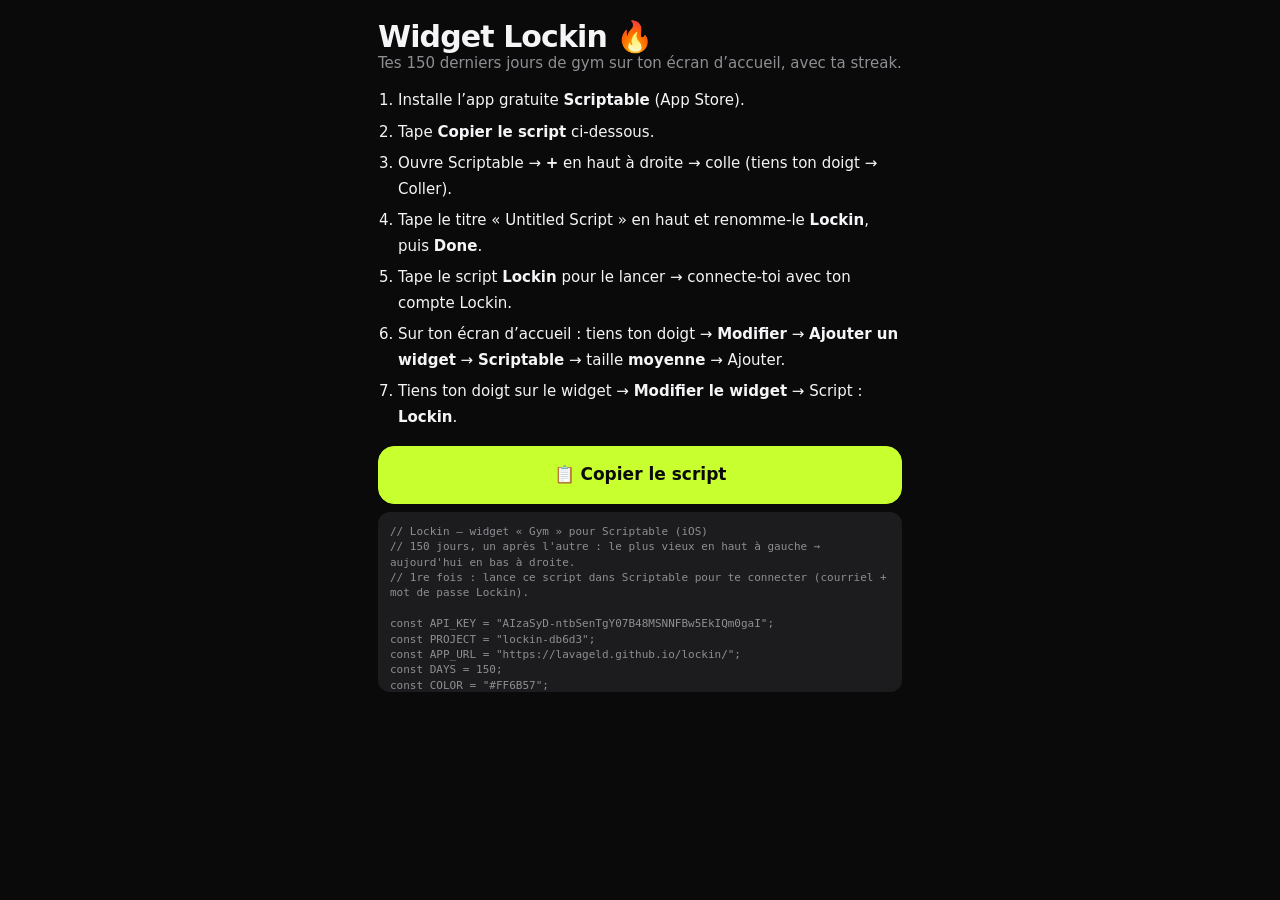
==== widget.html @ b9f5dc86 "Widget iOS (Scriptable) : 150 derniers jours de gym + streak, page d'installation Co-Authored-By: Cl" ====
<!doctype html>
<html lang="fr-CA"><head><meta charset="utf-8"><meta name="viewport" content="width=device-width,initial-scale=1,viewport-fit=cover">
<title>Widget Lockin</title><link rel="stylesheet" href="styles.css">
<style>body{padding:calc(env(safe-area-inset-top) + 20px) 18px 40px;max-width:560px;margin:0 auto}ol{padding-left:20px;line-height:1.7}li{margin-bottom:6px}pre{background:var(--card2);border-radius:12px;padding:12px;font-size:11px;max-height:180px;overflow:auto;white-space:pre-wrap;color:var(--mute)}</style></head>
<body>
<h1>Widget Lockin 🔥</h1>
<p class="muted mb">Tes 150 derniers jours de gym sur ton écran d’accueil, avec ta streak.</p>
<ol>
  <li>Installe l’app gratuite <b>Scriptable</b> (App Store).</li>
  <li>Tape <b>Copier le script</b> ci-dessous.</li>
  <li>Ouvre Scriptable → <b>+</b> en haut à droite → colle (tiens ton doigt → Coller).</li>
  <li>Tape le titre « Untitled Script » en haut et renomme-le <b>Lockin</b>, puis <b>Done</b>.</li>
  <li>Tape le script <b>Lockin</b> pour le lancer → connecte-toi avec ton compte Lockin.</li>
  <li>Sur ton écran d’accueil : tiens ton doigt → <b>Modifier</b> → <b>Ajouter un widget</b> → <b>Scriptable</b> → taille <b>moyenne</b> → Ajouter.</li>
  <li>Tiens ton doigt sur le widget → <b>Modifier le widget</b> → Script : <b>Lockin</b>.</li>
</ol>
<button class="btn block acc big-btn mt" id="copy">📋 Copier le script</button>
<p class="muted sm center mt8" id="st"></p>
<pre id="code">Chargement…</pre>
<script>
let code = '';
fetch('lockin-widget.js?' + Date.now()).then(r => r.text()).then(t => { code = t; document.getElementById('code').textContent = t; });
document.getElementById('copy').onclick = async () => {
  try { await navigator.clipboard.writeText(code); document.getElementById('st').textContent = '✅ Copié! Va dans Scriptable et colle-le.'; }
  catch (e) { const r = document.createRange(); r.selectNodeContents(document.getElementById('code')); const s = getSelection(); s.removeAllRanges(); s.addRange(r); document.getElementById('st').textContent = 'Sélectionné — tape Copier.'; }
};
</script>
</body></html>
---- styles.css ----
:root{--bg:#0A0A0B;--card:#141416;--card2:#1C1C1F;--line:#26262A;--text:#F5F5F7;--mute:#8E8E93;--acc:#C8FF2E;--ink:#0A0A0B;--red:#FF453A;--blue:#4DA3FF;--orange:#FF9F0A;--green:#32D74B;--r:20px;--sb:env(safe-area-inset-bottom);--st:env(safe-area-inset-top)}
*{box-sizing:border-box;margin:0;padding:0;-webkit-tap-highlight-color:transparent}
html,body{background:var(--bg);color:var(--text);font:15px/1.4 -apple-system,BlinkMacSystemFont,"SF Pro Text","Inter",system-ui,sans-serif;-webkit-font-smoothing:antialiased;overscroll-behavior-y:none}
body{min-height:100vh;padding-bottom:calc(92px + var(--sb))}
body.lock{overflow:hidden}
button{font:inherit;color:inherit;background:none;border:0;cursor:pointer;text-align:inherit}
button:disabled{opacity:.3}
input,select,textarea{font:inherit;font-size:16px;color:var(--text);background:var(--card2);border:1px solid var(--line);border-radius:12px;padding:11px 12px;width:100%;outline:none;-webkit-appearance:none;appearance:none}
select{background-image:linear-gradient(45deg,transparent 50%,var(--mute) 50%),linear-gradient(135deg,var(--mute) 50%,transparent 50%);background-position:calc(100% - 18px) 50%,calc(100% - 13px) 50%;background-size:5px 5px;background-repeat:no-repeat;padding-right:32px}
input:focus,select:focus,textarea:focus{border-color:var(--acc)}
input::placeholder,textarea::placeholder{color:#5a5a60}
textarea{resize:none}
h1{font-size:30px;font-weight:800;letter-spacing:-.03em;line-height:1.1}
h3{font-size:12px;text-transform:uppercase;letter-spacing:.09em;color:var(--mute);font-weight:700;margin-bottom:12px;display:flex;justify-content:space-between;align-items:center;gap:8px}
h3 .muted{text-transform:none;letter-spacing:0;font-weight:600}
.muted{color:var(--mute)}.sm{font-size:13px}.txt{color:var(--text)}.center{text-align:center}.right{text-align:right}
.mt{margin-top:16px}.mt8{margin-top:8px}.mb{margin-bottom:14px}.grow{flex:1;min-width:0}
.row{display:flex;align-items:center}.gap{gap:8px}.between{justify-content:space-between}
.red{color:var(--red)!important}

/* header + tabs */
.top{position:sticky;top:0;z-index:20;padding:calc(var(--st) + 8px) 18px 8px;background:rgba(10,10,11,.86);backdrop-filter:blur(18px);-webkit-backdrop-filter:blur(18px);display:flex;align-items:center;justify-content:space-between}
.top h2{font-size:22px;font-weight:800;letter-spacing:-.02em}
#view{padding:8px 16px 24px;max-width:640px;margin:0 auto}
.tabs{position:fixed;bottom:0;left:0;right:0;z-index:30;display:flex;justify-content:space-around;background:rgba(14,14,16,.9);backdrop-filter:blur(22px);-webkit-backdrop-filter:blur(22px);border-top:1px solid var(--line);padding:8px 4px calc(6px + var(--sb))}
.tab{flex:1;display:flex;flex-direction:column;align-items:center;gap:3px;font-size:10.5px;color:var(--mute);font-weight:600;padding:2px 0}
.tab svg{width:24px;height:24px}
.tab.on{color:var(--acc)}
.icon{width:38px;height:38px;border-radius:12px;display:inline-flex;align-items:center;justify-content:center;background:var(--card2);color:var(--text);flex-shrink:0;font-size:16px}
.icon svg{width:20px;height:20px}
.icon.sm{width:32px;height:32px;border-radius:10px;font-size:13px}
.icon.sm svg{width:16px;height:16px}

/* cartes */
.card{background:var(--card);border:1px solid var(--line);border-radius:var(--r);padding:16px;margin-bottom:12px}
.card.inset{background:var(--card2)}
.tap{cursor:pointer;transition:transform .12s}
.tap:active{transform:scale(.98)}
.grid2{display:grid;grid-template-columns:1fr 1fr;gap:10px}
.grid3{display:grid;grid-template-columns:repeat(3,1fr);gap:8px}
.grid2>.card{margin-bottom:0}
.grid2+.card,.grid2+.grid2{margin-top:12px}
.pill{background:var(--card2);color:var(--text);padding:3px 9px;border-radius:99px;font-size:11px;letter-spacing:.02em;text-transform:none}
.link{color:var(--acc);font-weight:600;font-size:14px;text-transform:none;letter-spacing:0}
.sec{margin:22px 2px 10px}
.month-h{font-size:12px;font-weight:700;color:var(--mute);text-transform:uppercase;letter-spacing:.08em;margin:14px 2px 6px}

/* boutons */
.btn{display:inline-flex;align-items:center;justify-content:center;gap:6px;padding:12px 16px;border-radius:14px;background:var(--card2);font-weight:700;font-size:15px;border:1px solid var(--line);text-align:center;cursor:pointer;transition:transform .1s,opacity .1s}
.btn:active{transform:scale(.97);opacity:.85}
.btn.block{display:flex;width:100%}
.btn.sm{padding:8px 12px;font-size:13px;border-radius:11px}
.btn.acc{background:var(--acc);color:var(--ink);border-color:var(--acc)}
.btn.ghost{background:transparent}
.btn.danger{background:var(--red);border-color:var(--red);color:#fff}
.btn.danger-ghost{background:transparent;color:var(--red);border-color:rgba(255,69,58,.3)}

/* accueil */
.hello{margin:6px 2px 16px}
.cta{width:100%;display:flex;align-items:center;justify-content:space-between;background:var(--acc);color:var(--ink);border-radius:var(--r);padding:18px 18px;margin-bottom:12px;transition:transform .1s}
.cta:active{transform:scale(.98)}
.cta-k{font-size:12px;font-weight:700;text-transform:uppercase;letter-spacing:.08em;opacity:.7}
.cta-t{font-size:21px;font-weight:800;letter-spacing:-.02em}
.cta-i{width:46px;height:46px;border-radius:50%;background:var(--ink);color:var(--acc);display:flex;align-items:center;justify-content:center}
.cta-i svg{width:20px;height:20px;margin-left:3px}
.streak-top{display:flex;justify-content:space-between;align-items:flex-end}
.big{font-size:40px;font-weight:800;letter-spacing:-.04em;line-height:1}
.big small{font-size:16px;color:var(--mute);font-weight:700;letter-spacing:0}
.week{display:grid;grid-template-columns:repeat(7,1fr);gap:6px;margin-top:16px}
.wd{display:flex;flex-direction:column;align-items:center;gap:5px;font-size:11px;color:var(--mute);font-weight:700}
.wd i{width:32px;height:32px;border-radius:50%;background:var(--card2);display:flex;align-items:center;justify-content:center;border:1.5px solid transparent}
.wd i svg{width:16px;height:16px}
.wd.on i{background:var(--acc);color:var(--ink)}
.wd.today i{border-color:var(--acc)}
.wd.today span{color:var(--text)}
.track{height:7px;background:rgba(255,255,255,.07);border-radius:9px;overflow:hidden}
.track.thin{height:3px;border-radius:0}
.fill{height:100%;background:var(--acc);border-radius:9px;transition:width .35s}

/* calendrier */
.calnav{display:flex;align-items:center;justify-content:space-between;margin-bottom:10px}
.calgrid{display:grid;grid-template-columns:repeat(7,1fr);gap:5px}
.dow{text-align:center;font-size:11px;color:var(--mute);font-weight:700;padding-bottom:2px}
.cd{aspect-ratio:1;border-radius:10px;background:var(--card2);font-size:13px;font-weight:600;color:var(--mute);display:flex;align-items:center;justify-content:center;position:relative}
.cd.l1{background:rgba(200,255,46,.28);color:var(--text)}
.cd.l2{background:rgba(200,255,46,.6);color:var(--ink)}
.cd.l3{background:var(--acc);color:var(--ink);font-weight:800}
.cd.today{box-shadow:inset 0 0 0 2px var(--acc);color:var(--text)}
.cd.fut{opacity:.35}
.cd i{position:absolute;bottom:4px;width:4px;height:4px;border-radius:50%;background:var(--blue)}
.cal-foot{display:flex;justify-content:space-between;margin-top:10px;flex-wrap:wrap;gap:4px}
.leg i{display:inline-block;width:10px;height:10px;border-radius:3px;vertical-align:-1px;margin-left:2px}
.leg .l1{background:rgba(200,255,46,.28)}.leg .l2{background:rgba(200,255,46,.6)}.leg .l3{background:var(--acc)}
.leg .dot{width:6px;height:6px;border-radius:50%;background:var(--blue);vertical-align:1px}

/* mini cartes */
.mini{display:flex;flex-direction:column;align-items:flex-start}
.mini h3{margin-bottom:8px}
.ringwrap{position:relative;display:inline-flex;align-items:center;justify-content:center}
.ringwrap.sm{align-self:center}
.ringtxt{position:absolute;inset:0;display:flex;flex-direction:column;align-items:center;justify-content:center}
.ringtxt b{font-size:24px;font-weight:800;letter-spacing:-.03em}
.ringwrap.sm .ringtxt b{font-size:17px}
.ringtxt span{font-size:11px;color:var(--mute)}
.ring circle{transition:stroke-dashoffset .5s}
.mini-p{margin-top:8px;font-size:13px;align-self:center}
.bigw{font-size:30px;font-weight:800;letter-spacing:-.03em}
.bigw small{font-size:14px;color:var(--mute)}
.spark{width:100%;height:46px;margin-top:6px}

/* coach insights */
.ins{display:flex;gap:12px;padding:10px 0;border-top:1px solid var(--line)}
.ins:first-of-type{border-top:0;padding-top:0}
.ins-i{font-size:20px;width:30px;text-align:center;flex-shrink:0}
.chips{display:flex;flex-wrap:wrap;gap:6px}
.chips.scroll{flex-wrap:nowrap;overflow-x:auto;scrollbar-width:none;margin:0 -4px;padding:0 4px}
.chips.scroll::-webkit-scrollbar{display:none}
.chip{padding:7px 13px;border-radius:99px;background:var(--card2);border:1px solid var(--line);font-size:13px;font-weight:600;white-space:nowrap}
.chip.on{background:var(--acc);color:var(--ink);border-color:var(--acc)}
.rc{display:inline-flex;flex-direction:column;padding:6px 10px;border-radius:12px;font-size:12.5px;font-weight:700;background:var(--card2);border:1px solid var(--line)}
.rc small{font-size:10.5px;font-weight:600;opacity:.75}
.rc.rec{background:rgba(255,69,58,.14);border-color:rgba(255,69,58,.35);color:#ff8a82}
.rc.ready{background:rgba(50,215,75,.12);border-color:rgba(50,215,75,.35);color:#7ce68d}
.rc.due{background:rgba(255,159,10,.13);border-color:rgba(255,159,10,.4);color:#ffbd5c}
.rc.none{color:var(--mute)}
.lg{display:inline-block;width:8px;height:8px;border-radius:50%;margin:0 3px 0 6px}
.lg.rec{background:#ff8a82}.lg.ready{background:#7ce68d}.lg.due{background:#ffbd5c}

/* entraînement */
.tile{display:flex;flex-direction:column;align-items:flex-start;gap:6px;padding:16px;border-radius:var(--r);background:var(--card);border:1px solid var(--line);min-height:104px;justify-content:flex-end}
.tile span svg{width:24px;height:24px}
.tile b{font-size:16px}
.tile small{color:var(--mute);font-size:12px;margin-top:-4px}
.tile.acc{background:var(--acc);color:var(--ink);border-color:var(--acc)}
.routine .r-top{display:flex;justify-content:space-between;align-items:flex-start;gap:10px}
.routine b{font-size:17px}
.r-ex{margin-top:8px;line-height:1.5}
.hscroll{display:flex;gap:10px;overflow-x:auto;scrollbar-width:none;margin:0 -16px;padding:0 16px}
.hscroll::-webkit-scrollbar{display:none}
.pack{flex:0 0 172px;display:flex;flex-direction:column;gap:4px;padding:14px;border-radius:18px;background:var(--card);border:1px solid var(--line)}
.pack-add{color:var(--acc);font-weight:700;font-size:13px;margin-top:6px}
.tool{display:flex;flex-direction:column;align-items:center;gap:4px;padding:14px 6px;border-radius:16px;background:var(--card);border:1px solid var(--line);font-size:22px}
.tool span{font-size:12.5px;font-weight:600;color:var(--mute)}
.li{display:flex;align-items:center;gap:12px;width:100%;padding:12px;border-radius:14px;background:var(--card);border:1px solid var(--line);margin-bottom:6px}
.li.sel{border-color:var(--acc);background:rgba(200,255,46,.07)}
.li-d{width:42px;display:flex;flex-direction:column;align-items:center;flex-shrink:0}
.li-d b{font-size:19px;line-height:1}
.li-d small{color:var(--mute);font-size:11px}
.chev{color:var(--mute);font-size:22px}
.mdot{width:10px;height:10px;border-radius:50%;flex-shrink:0}
.ck{width:24px;height:24px;border-radius:50%;border:2px solid var(--line);display:flex;align-items:center;justify-content:center;flex-shrink:0}
.li.sel .ck{background:var(--acc);border-color:var(--acc);color:var(--ink)}
.ck svg{width:14px;height:14px}
.hrow{display:flex;justify-content:space-between;align-items:center;gap:10px;padding:8px 0;border-top:1px solid var(--line);font-size:14px}
.empty{text-align:center;padding:40px 0}
.empty-i{font-size:42px;margin-bottom:8px}

/* séance active */
.overlay{position:fixed;inset:0;z-index:50;background:var(--bg);transform:translateY(100%);transition:transform .32s cubic-bezier(.2,.8,.2,1);display:flex;flex-direction:column}
.overlay.open{transform:none}
.wohead{display:flex;align-items:center;gap:10px;padding:calc(var(--st) + 10px) 14px 10px;background:var(--bg)}
.wotitle{flex:1;min-width:0}
.woname{background:none;border:0;padding:0;font-size:19px;font-weight:800;border-radius:0}
.wobody{flex:1;overflow-y:auto;padding:12px 12px 20px;-webkit-overflow-scrolling:touch}
.excard{background:var(--card);border:1px solid var(--line);border-radius:var(--r);padding:14px 12px;margin-bottom:12px}
.exhead{display:flex;justify-content:space-between;align-items:flex-start;gap:8px;margin-bottom:8px}
.exname{font-size:17px;font-weight:800;color:var(--acc);margin-bottom:3px}
.mtag{display:inline-block;font-size:11px;font-weight:700;padding:2px 8px;border-radius:99px;color:var(--m);background:color-mix(in srgb,var(--m) 15%,transparent)}
.sug{font-size:13px;padding:8px 10px;border-radius:11px;margin-bottom:8px;background:rgba(200,255,46,.08);color:#dfff8a;border:1px solid rgba(200,255,46,.18)}
.sug.deload{background:rgba(255,159,10,.1);color:#ffc062;border-color:rgba(255,159,10,.25)}
.sug.rep{background:rgba(77,163,255,.09);color:#9ccbff;border-color:rgba(77,163,255,.22)}
.exnote{font-size:13px;color:var(--mute);background:var(--card2);padding:8px 10px;border-radius:10px;margin-bottom:8px}
.sethead,.setrow{display:grid;grid-template-columns:34px 1.15fr 1fr 1fr .8fr 40px;gap:6px;align-items:center}
.sethead{font-size:10.5px;text-transform:uppercase;letter-spacing:.05em;color:var(--mute);font-weight:700;padding:0 0 4px;text-align:center}
.setrow{padding:4px 0;border-radius:11px;transition:background .2s}
.setrow input{padding:9px 4px;text-align:center;font-weight:700;border-radius:10px;background:var(--card2)}
.setrow .prev{font-size:12.5px;color:var(--mute);text-align:center;white-space:nowrap;overflow:hidden;text-overflow:ellipsis}
.setn{height:34px;border-radius:10px;background:var(--card2);font-weight:800;font-size:14px;display:flex;align-items:center;justify-content:center}
.setn.sm{width:26px;height:26px;font-size:12px;display:inline-flex}
.t-w .setn,.setn.t-w{color:var(--orange)}
.t-d .setn,.setn.t-d{color:var(--blue)}
.t-f .setn,.setn.t-f{color:var(--red)}
.setck{height:38px;border-radius:11px;background:var(--card2);display:flex;align-items:center;justify-content:center;color:#4a4a50}
.setck svg{width:20px;height:20px}
.setrow.done{background:rgba(200,255,46,.09)}
.setrow.done .setck{background:var(--acc);color:var(--ink)}
.setrow.done input{background:transparent;border-color:transparent}
#restbar{position:absolute;left:12px;right:12px;bottom:calc(12px + var(--sb));transform:translateY(160%);transition:transform .3s}
#restbar.show{transform:none}
.rest-in{position:relative;overflow:hidden;display:flex;align-items:center;gap:8px;padding:10px;border-radius:18px;background:#1f1f23;border:1px solid var(--line);box-shadow:0 10px 40px rgba(0,0,0,.6)}
.rest-fill{position:absolute;left:0;top:0;bottom:0;background:rgba(200,255,46,.12);transition:width .5s linear;pointer-events:none}
.rest-t{flex:1;text-align:center;position:relative}
.rest-t small{display:block;font-size:10px;text-transform:uppercase;letter-spacing:.08em;color:var(--mute);font-weight:700}
.rest-t b{font-size:26px;font-weight:800;font-variant-numeric:tabular-nums;letter-spacing:-.02em}
#activebar{position:fixed;left:12px;right:12px;bottom:calc(70px + var(--sb));z-index:29;display:none}
#activebar.show{display:block}
#activebar button{width:100%;display:flex;align-items:center;gap:10px;padding:12px 14px;border-radius:16px;background:var(--acc);color:var(--ink);font-size:14px;box-shadow:0 8px 30px rgba(0,0,0,.5)}
#activebar b{flex:1;overflow:hidden;text-overflow:ellipsis;white-space:nowrap}
.ab-t{font-variant-numeric:tabular-nums;font-weight:800}
.pulse{width:9px;height:9px;border-radius:50%;background:var(--ink);animation:pulse 1.4s infinite}
@keyframes pulse{50%{opacity:.25}}

/* sheets */
.sheetwrap{position:fixed;inset:0;z-index:100}
.backdrop{position:absolute;inset:0;background:rgba(0,0,0,.6);opacity:0;transition:opacity .25s}
.sheet{position:absolute;left:0;right:0;bottom:0;max-height:88vh;background:#121214;border-top-left-radius:24px;border-top-right-radius:24px;border-top:1px solid var(--line);transform:translateY(100%);transition:transform .3s cubic-bezier(.2,.8,.2,1);display:flex;flex-direction:column;max-width:640px;margin:0 auto}
.sheet.full{height:92vh}
.sheetwrap.open .backdrop{opacity:1}
.sheetwrap.open .sheet{transform:none}
.grab{width:40px;height:5px;border-radius:5px;background:#3a3a3f;margin:9px auto 4px;flex-shrink:0}
.sheetbody{overflow-y:auto;padding:8px 18px calc(24px + var(--sb));-webkit-overflow-scrolling:touch;flex:1}
.sh-t{font-size:22px;font-weight:800;letter-spacing:-.02em;margin:4px 0 12px}
.title-in{font-size:22px;font-weight:800;background:none;border:0;border-bottom:1px solid var(--line);border-radius:0;padding:4px 0 10px;margin-bottom:14px}
.fl{display:block;font-size:12.5px;color:var(--mute);font-weight:600;margin-bottom:10px}
.fl input,.fl select,.fl textarea,.fl .seg{margin-top:5px}
.sticky-bottom{position:sticky;bottom:calc(-24px - var(--sb));padding:12px 0 calc(12px + var(--sb));background:linear-gradient(transparent,#121214 30%)}
.seg{display:flex;background:var(--card2);border-radius:12px;padding:3px;gap:3px}
.seg button{flex:1;padding:9px;border-radius:9px;font-weight:700;font-size:14px;color:var(--mute);text-align:center}
.seg button.on{background:var(--acc);color:var(--ink)}
.toggle{display:flex;justify-content:space-between;align-items:center;padding:12px 0;font-weight:600}
.toggle input{width:50px;height:30px;border-radius:30px;padding:0;position:relative;background:var(--card2);flex-shrink:0;transition:background .2s}
.toggle input::after{content:'';position:absolute;top:3px;left:3px;width:22px;height:22px;border-radius:50%;background:#fff;transition:transform .2s}
.toggle input:checked{background:var(--acc);border-color:var(--acc)}
.toggle input:checked::after{transform:translateX(20px)}
.re-row{display:flex;gap:10px;padding:12px 0;border-bottom:1px solid var(--line)}
.re-f{display:grid;grid-template-columns:1fr 1fr 1fr;gap:6px;margin-top:8px}
.re-f label{font-size:11px;color:var(--mute);font-weight:600}
.re-f input{padding:8px;text-align:center;margin-top:3px}
.re-btns{display:flex;flex-direction:column;gap:4px}
.stat{background:var(--card2);border-radius:14px;padding:12px 8px;text-align:center}
.grid2>.stat{background:var(--card);border:1px solid var(--line)}
.stat-v{font-size:19px;font-weight:800;letter-spacing:-.02em;white-space:nowrap}
.stat-l{font-size:11px;color:var(--mute);font-weight:600;margin-top:2px}
.prbox{background:linear-gradient(135deg,rgba(255,214,10,.14),rgba(255,159,10,.08));border:1px solid rgba(255,214,10,.3);border-radius:14px;padding:12px;font-size:14px;line-height:1.6;margin-bottom:12px}
.sum-h{text-align:center;margin:10px 0 18px}
.sum-i{font-size:48px;margin-bottom:4px}
.sum-h h2{font-size:24px;font-weight:800}
.detex{padding:12px 0;border-bottom:1px solid var(--line)}
.detex>b{color:var(--acc)}
.detset{display:grid;grid-template-columns:34px 1fr auto;align-items:center;gap:8px;padding:4px 0;font-weight:600}
.pct{display:grid;grid-template-columns:1fr 1fr;gap:6px}
.pct div{background:var(--card2);border-radius:12px;padding:10px;display:flex;flex-direction:column}
.barviz{display:flex;align-items:center;justify-content:center;gap:3px;min-height:130px;background:var(--card2);border-radius:14px;margin:10px 0}
.bar-sleeve{width:60px;height:14px;background:#666;border-radius:3px}
.plate{width:26px;border-radius:5px;display:flex;align-items:center;justify-content:center;writing-mode:vertical-rl;font-size:11px;font-weight:800;color:#111}

/* progrès */
.chart{width:100%;height:190px;display:block}
.chart.sm{height:150px}
.recs{display:grid;grid-template-columns:repeat(3,1fr);gap:6px}
.recs div{background:var(--card2);border-radius:12px;padding:9px;display:flex;flex-direction:column;align-items:center}
.recs small{font-size:11px;color:var(--mute);font-weight:700}
.recs b{font-size:18px}
.recs span{font-size:10.5px}
.msrow{display:grid;grid-template-columns:82px 1fr 26px;align-items:center;gap:8px;font-size:13px;font-weight:600;padding:4px 0}
.msrow b{text-align:right}
.mstrack{position:relative;height:10px;background:rgba(255,255,255,.05);border-radius:6px;overflow:hidden}
.msband{position:absolute;top:0;bottom:0;background:rgba(255,255,255,.08)}
.msfill{position:absolute;left:0;top:0;bottom:0;border-radius:6px}
.heat{display:grid;grid-template-rows:repeat(7,1fr);grid-auto-flow:column;grid-auto-columns:1fr;gap:3px}
.heat i{aspect-ratio:1;border-radius:3px;background:rgba(255,255,255,.06)}
.heat .h1{background:rgba(200,255,46,.35)}.heat .h2{background:rgba(200,255,46,.65)}.heat .h3{background:var(--acc)}
.dowbars{display:grid;grid-template-columns:repeat(7,1fr);gap:8px;text-align:center}
.dwb{height:70px;background:rgba(255,255,255,.05);border-radius:8px;display:flex;align-items:flex-end;overflow:hidden;margin-bottom:4px}
.dwb div{width:100%;background:var(--acc);border-radius:8px}
.dowbars small{color:var(--mute);font-weight:700;font-size:11px}

/* nutrition */
.datenav{display:flex;align-items:center;justify-content:space-between;margin-bottom:12px}
.datenav b{font-size:17px}
.nutsum{display:flex;align-items:center;gap:16px}
.macros{flex:1;display:flex;flex-direction:column;gap:10px}
.mbar-top{display:flex;justify-content:space-between;font-size:13px;margin-bottom:4px;font-weight:600}
.mbar .track{height:6px}
.meal{padding:14px}
.meal h3{margin-bottom:8px}
.li.fi{background:var(--card2);border:0;padding:10px 12px}
.water{display:flex;justify-content:space-between;font-size:24px}
.water span{filter:grayscale(1) opacity(.25);transition:filter .2s}
.water span.on{filter:none}
.stepper{display:flex;gap:10px;align-items:center;justify-content:center}
.stepper input{width:110px;text-align:center;font-size:24px;font-weight:800}
.stepper .icon{width:52px;height:52px;font-size:24px;border-radius:16px}

/* corps */
.huge{font-size:46px;font-weight:800;letter-spacing:-.04em;line-height:1.05}
.huge small{font-size:18px;color:var(--mute)}
.bwhero .right{display:flex;flex-direction:column;gap:6px}
.smini small{display:block;font-size:10.5px;color:var(--mute);font-weight:700;text-transform:uppercase;letter-spacing:.05em}
.smini b{font-size:15px}
.logrow{display:flex;gap:8px}
.logrow input{flex:1}
.meas{display:grid;grid-template-columns:repeat(3,1fr);gap:6px}
.mcell{background:var(--card2);border-radius:12px;padding:9px;display:flex;flex-direction:column;border:1px solid transparent}
.mcell.on{border-color:var(--blue)}
.mcell small{font-size:11px;color:var(--mute);font-weight:700}
.mcell b{font-size:17px}
.mcell b span{font-size:11px;color:var(--mute);margin-left:2px}
.mcell em{font-style:normal;font-size:11.5px;font-weight:700}
.mcell em.dn{color:var(--green)}.mcell em.up{color:var(--orange)}
.photos{display:grid;grid-template-columns:repeat(3,1fr);gap:6px}
.ph{aspect-ratio:3/4;border-radius:12px;overflow:hidden;position:relative;background:var(--card2);display:flex;align-items:center;justify-content:center}
.ph img{width:100%;height:100%;object-fit:cover}
.ph span{position:absolute;bottom:0;left:0;right:0;font-size:11px;font-weight:700;padding:14px 6px 5px;background:linear-gradient(transparent,rgba(0,0,0,.75));text-align:center}
.ph.add{flex-direction:column;gap:4px;color:var(--acc);border:1.5px dashed #3a3a3f;cursor:pointer}
.ph.add svg{width:26px;height:26px}
.ph.add span{position:static;background:none;padding:0;color:var(--mute)}
.fullimg{width:100%;border-radius:16px;display:block}
.cmp{display:grid;grid-template-columns:1fr 1fr;gap:8px}
.cmp img{width:100%;aspect-ratio:3/4;object-fit:cover;border-radius:12px;background:var(--card2);display:block;margin-bottom:6px}
details summary{cursor:pointer;padding:4px 0}

/* toast */
#toast{position:fixed;left:50%;top:calc(var(--st) + 12px);transform:translate(-50%,-150%);z-index:200;background:#262629;color:var(--text);padding:11px 18px;border-radius:14px;font-weight:600;font-size:14px;box-shadow:0 10px 30px rgba(0,0,0,.5);transition:transform .3s;max-width:90vw;text-align:center;pointer-events:none}
#toast.show{transform:translate(-50%,0)}

/* coach */
#coach{overflow-y:auto}
.cohead{display:flex;align-items:center;justify-content:space-between;padding:calc(var(--st) + 10px) 14px 10px}
.cohead b{font-size:18px}
.cochips{display:flex;gap:6px;overflow-x:auto;padding:0 14px 10px;scrollbar-width:none;flex-shrink:0}
.cochips::-webkit-scrollbar{display:none}
.stage{position:relative;margin:0 12px;border-radius:20px;overflow:hidden;background:#000;aspect-ratio:3/4;max-height:62vh;flex-shrink:0}
.stage video,.stage canvas{position:absolute;inset:0;width:100%;height:100%;object-fit:contain}
.stage.mirror video,.stage.mirror canvas{transform:scaleX(-1)}
.hud{position:absolute;top:12px;left:12px;right:12px;display:flex;justify-content:space-between;pointer-events:none}
.hud>div{background:rgba(0,0,0,.6);backdrop-filter:blur(8px);-webkit-backdrop-filter:blur(8px);border-radius:16px;padding:8px 14px;text-align:center;min-width:76px}
.hud b{display:block;font-size:34px;font-weight:800;line-height:1;font-variant-numeric:tabular-nums}
.hud small{font-size:10.5px;text-transform:uppercase;letter-spacing:.08em;color:#bbb;font-weight:700}
.ok{color:var(--acc)!important}.warn{color:var(--orange)!important}.bad{color:var(--red)!important}
.hud-cue{position:absolute;left:12px;right:40px;bottom:12px;background:rgba(0,0,0,.65);backdrop-filter:blur(8px);-webkit-backdrop-filter:blur(8px);border-radius:14px;padding:10px 14px;font-weight:700;font-size:15px}
.hud-cue.ok{color:var(--acc)}.hud-cue.warn{color:#ffc062}.hud-cue.bad{color:#ff8a82}
.gauge{position:absolute;right:12px;top:90px;bottom:12px;width:16px;border-radius:9px;background:rgba(0,0,0,.5);display:flex;align-items:flex-end;overflow:hidden}
.gauge div{width:100%;background:#fff;border-radius:9px;transition:height .1s}
.gauge div.ok{background:var(--acc)}
.costatus{display:none;position:absolute;inset:0;background:rgba(0,0,0,.7);display:none;align-items:center;justify-content:center;text-align:center;padding:30px;font-weight:700;padding-top:45%}
.cotip{margin:10px 14px 0;font-size:13px;color:var(--mute)}
.cobtns{display:flex;gap:8px;padding:12px 14px}
.cobtns .icon{width:48px;height:48px;font-size:20px;cursor:pointer}
#cSum{padding:0 12px calc(30px + var(--sb))}
.replist{display:flex;flex-wrap:wrap;gap:5px;margin-top:10px}
.replist span{width:40px;padding:5px 0;border-radius:9px;background:var(--card2);text-align:center;font-weight:800;font-size:14px;display:flex;flex-direction:column}
.replist small{font-size:10px;font-weight:700;opacity:.8}

@media (min-width:700px){#view{padding-top:16px}.sheet{border-radius:24px 24px 0 0}}

/* bienvenue / questionnaire / compte */
#ob{z-index:90}
.ob-welcome{flex:1;overflow-y:auto;padding:calc(var(--st) + 40px) 24px calc(30px + var(--sb));max-width:520px;margin:0 auto;width:100%;text-align:center}
.ob-logo img{width:96px;height:96px;border-radius:24px;box-shadow:0 10px 50px rgba(200,255,46,.25)}
.ob-welcome h1{font-size:40px;margin:14px 0 6px}
.ob-feats{display:flex;flex-direction:column;gap:12px;margin:28px 0;text-align:left}
.ob-feats>div{display:flex;gap:14px;align-items:center;background:var(--card);border:1px solid var(--line);border-radius:16px;padding:12px 14px}
.ob-feats span{font-size:24px}
.ob-feats small{display:block;color:var(--mute);font-size:13px}
.gbtn{background:#fff!important;color:#1f1f1f!important;border-color:#fff!important;gap:10px}
.q{display:flex;flex-direction:column;height:100%;max-width:560px;margin:0 auto;width:100%}
.q-top{display:flex;align-items:center;gap:12px;padding:calc(var(--st) + 12px) 18px 10px}
.q-body{flex:1;overflow-y:auto;padding:16px 20px 20px}
.q-body h1{font-size:28px;margin-bottom:6px}
.q-foot{padding:12px 20px calc(16px + var(--sb));border-top:1px solid var(--line)}
.big-btn{padding:16px;font-size:17px;border-radius:16px}
.btn.acc:disabled{opacity:.3}
.opt{display:flex;align-items:center;gap:14px;width:100%;padding:14px 16px;border-radius:16px;background:var(--card);border:1.5px solid var(--line);margin-bottom:8px;text-align:left}
.opt.on{border-color:var(--acc);background:rgba(200,255,46,.08)}
.opt-i{font-size:26px;width:34px;text-align:center}
.opt b{font-size:16px}
.opt small{display:block;color:var(--mute);font-size:13px;margin-top:1px}
.bfgrid{display:grid;grid-template-columns:1fr 1fr;gap:6px}
.bfgrid .opt{margin:0;padding:12px}
.q-body .chips .chip{padding:10px 16px;font-size:14px}
.plan-cal{text-align:center}
.plan-r{padding:10px 0;border-top:1px solid var(--line)}
.plan-r:first-of-type{border-top:0}
.acct{display:flex;gap:12px;align-items:center;background:var(--card);border:1px solid var(--line);border-radius:16px;padding:12px}
.acct-av{width:46px;height:46px;border-radius:50%;background:var(--card2);display:flex;align-items:center;justify-content:center;font-size:20px;font-weight:800;overflow:hidden;flex-shrink:0}
.acct-av img{width:100%;height:100%;object-fit:cover}
.block-link{display:block;margin-left:auto;margin-right:auto}
.or{display:flex;align-items:center;gap:10px;margin:14px 0;color:var(--mute);font-size:13px}.or::before,.or::after{content:"";flex:1;height:1px;background:var(--line)}

/* séance en un tap */
.cta.done{background:var(--card);color:var(--text);border:1px solid rgba(200,255,46,.4)}
.cta.done .cta-i{background:var(--acc);color:var(--ink)}
.cta-i svg{width:22px;height:22px}
.qlex{background:var(--card);border:1px solid var(--line);border-radius:16px;margin-bottom:8px;overflow:hidden}
.qlex.off{opacity:.45}
.qlhead{display:flex;align-items:center;gap:10px;padding:10px 10px 10px 12px}
.qlck{width:30px;height:30px;border-radius:50%;border:2px solid var(--line);display:flex;align-items:center;justify-content:center;flex-shrink:0;color:transparent}
.qlck.on{background:var(--acc);border-color:var(--acc);color:var(--ink)}
.qlck svg{width:16px;height:16px}
.qlname{text-align:left;min-width:0}
.qlname b{display:block;white-space:nowrap;overflow:hidden;text-overflow:ellipsis}
.qlsets{padding:0 12px 12px}
.qlset{display:grid;grid-template-columns:18px 1fr 34px 12px 1fr 34px;gap:6px;align-items:center;margin-bottom:6px}
.qlset input{padding:9px 6px;text-align:center;font-weight:700}
/* jours passés */
.datepick{position:relative;cursor:pointer}
.datepick input{position:absolute;inset:0;opacity:0;width:100%;height:100%;padding:0;border:0}
.pastbar{display:flex;justify-content:space-between;align-items:center;gap:8px;background:rgba(255,159,10,.12);border:1px solid rgba(255,159,10,.3);color:#ffc062;border-radius:14px;padding:10px 12px;margin-bottom:12px;font-size:13.5px;font-weight:600}
/* suppléments */
.supps{display:flex;flex-direction:column;gap:6px}
.supp{display:flex;align-items:center;gap:12px;padding:11px 12px;border-radius:14px;background:var(--card2);border:1.5px solid transparent;text-align:left}
.supp.on{border-color:var(--acc);background:rgba(200,255,46,.08)}
.supp.on .ck{background:var(--acc);border-color:var(--acc);color:var(--ink)}
.supp small{display:block;color:var(--mute);font-size:12px}
.cafrow{display:flex;gap:6px;align-items:center;margin-bottom:6px}
.cafrow input{flex:1;min-width:0}
.cafrow input.mg{flex:0 0 72px;text-align:center;font-weight:700}
/* records & rangs */
.rk{display:inline-flex;align-items:center;gap:4px;font-size:12px;font-weight:800;padding:4px 10px;border-radius:99px;color:var(--rk);background:color-mix(in srgb,var(--rk) 16%,transparent);border:1px solid color-mix(in srgb,var(--rk) 40%,transparent);white-space:nowrap}
.rkglobal{display:flex;gap:14px;align-items:center;padding:16px;border-radius:20px;margin-bottom:12px;background:linear-gradient(135deg,color-mix(in srgb,var(--rk) 22%,var(--card)),var(--card));border:1px solid color-mix(in srgb,var(--rk) 45%,transparent)}
.rk-i{font-size:44px}
.rkglobal small{font-size:11px;text-transform:uppercase;letter-spacing:.08em;color:var(--mute);font-weight:700}
.rkglobal b{display:block;font-size:26px;font-weight:800;color:var(--rk);line-height:1.1}
.prcard{display:block;width:100%;text-align:left;background:var(--card);border:1px solid var(--line);border-radius:18px;padding:14px;margin-bottom:10px}
.prline{display:flex;align-items:baseline;gap:10px;flex-wrap:wrap;margin-top:6px}
.prbig{font-size:28px;font-weight:800;letter-spacing:-.03em}
.prbig small{font-size:14px;color:var(--mute)}
.prtags{display:flex;flex-wrap:wrap;gap:6px;margin-top:8px;align-items:center}
.tag{font-size:12px;font-weight:700;padding:4px 9px;border-radius:9px;background:var(--card2);color:var(--text)}
.tag-plate{background:rgba(255,69,58,.14);color:#ff8a82}
/* habitudes */
.habit .habit-n{font-size:16px}
.streakpill{background:var(--card2);padding:5px 11px;border-radius:99px;font-weight:800;font-size:14px}
.hgrid{display:flex;gap:6px;margin-top:12px}
.hlabels{display:grid;grid-template-rows:repeat(7,1fr);gap:3px;font-size:9.5px;color:var(--mute);font-weight:700}
.hlabels span{display:flex;align-items:center}
.hcells{flex:1;display:grid;grid-template-rows:repeat(7,1fr);grid-auto-flow:column;grid-auto-columns:1fr;gap:3px}
.hcells i,.hleg i{aspect-ratio:1;border-radius:3px;background:rgba(255,255,255,.05);display:block}
.hs-gym,.hs-ok{background:var(--hc,#FF6B57)!important}
.hs-rest,.hs-swap{background:color-mix(in srgb,var(--hc,#FF6B57) 42%,transparent)!important}
.hs-pending{background:transparent!important;box-shadow:inset 0 0 0 1.5px color-mix(in srgb,var(--hc,#FF6B57) 60%,transparent)}
.hs-miss{background:rgba(255,69,58,.32)!important}
.hs-off,.hs-future{background:rgba(255,255,255,.025)!important}
.hleg{display:flex;align-items:center;gap:4px;color:var(--mute);font-size:11px;flex-wrap:wrap;justify-content:flex-end}
.hleg i{width:10px;height:10px;display:inline-block;margin-left:5px}
.habit .hleg i.hs-gym,.habit .hleg i.hs-ok{background:var(--hc)!important}
.daypick{display:grid;grid-template-columns:repeat(7,1fr);gap:6px}
.daypick button{display:flex;flex-direction:column;align-items:center;padding:12px 0;border-radius:14px;background:var(--card2);border:1.5px solid var(--line)}
.daypick button.on{background:var(--acc);color:var(--ink);border-color:var(--acc)}
.daypick small{font-size:10px;opacity:.7}
.wd.rest i{background:rgba(200,255,46,.16);font-size:13px}
.wd.miss i{background:rgba(255,69,58,.18)}
.cd.rest{background:rgba(200,255,46,.12);color:var(--text)}
.cd.miss{background:rgba(255,69,58,.14);color:#ff8a82}
.leg .lr{background:rgba(200,255,46,.2)}.leg .lm{background:rgba(255,69,58,.3)}
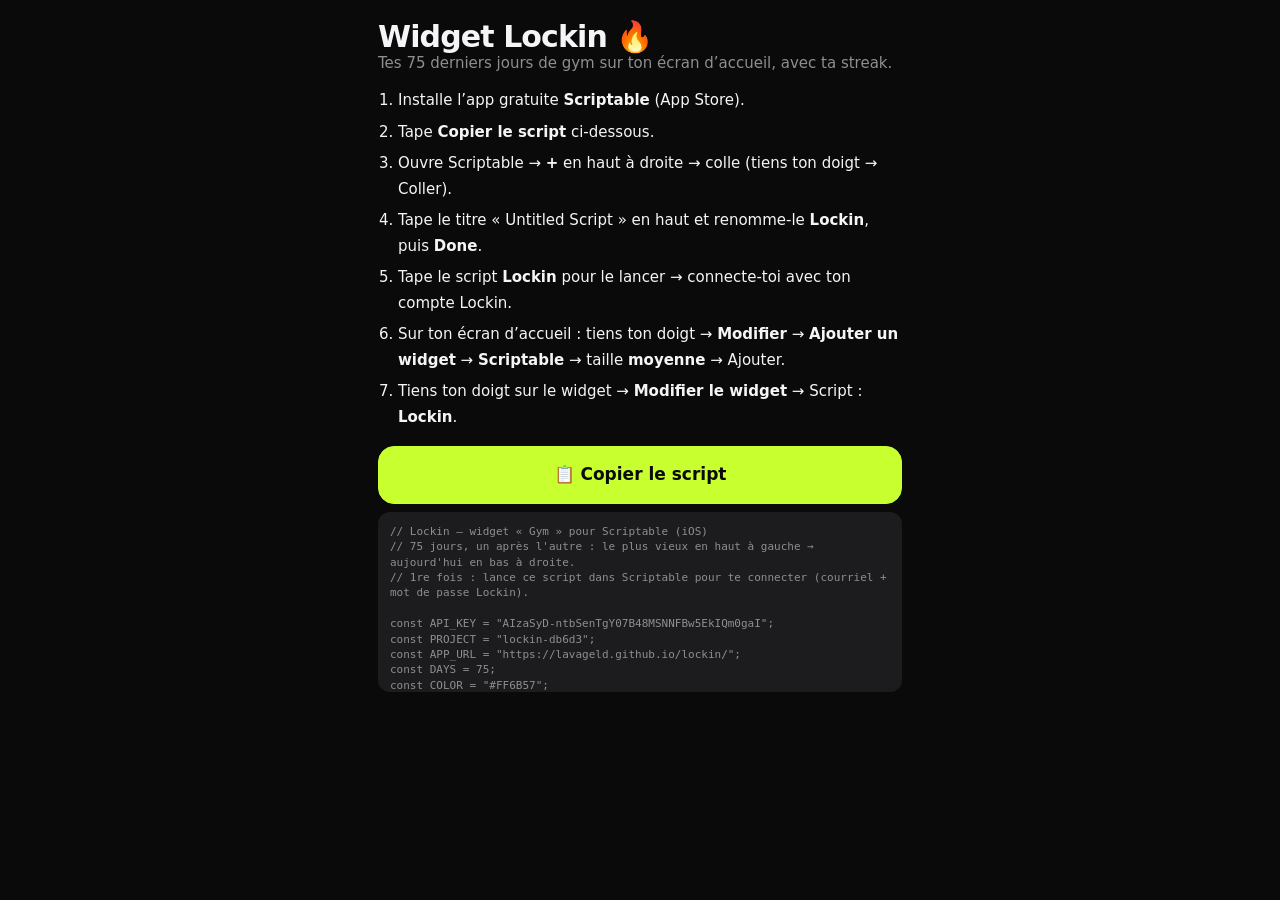
==== commit d53e9252: "Widget : 75 jours, cases plus grosses Co-Authored-By: Claude Opus 5.5 <noreply@anthropic.com> Claude" ====
--- a/widget.html
+++ b/widget.html
@@ -4,7 +4,7 @@
 <style>body{padding:calc(env(safe-area-inset-top) + 20px) 18px 40px;max-width:560px;margin:0 auto}ol{padding-left:20px;line-height:1.7}li{margin-bottom:6px}pre{background:var(--card2);border-radius:12px;padding:12px;font-size:11px;max-height:180px;overflow:auto;white-space:pre-wrap;color:var(--mute)}</style></head>
 <body>
 <h1>Widget Lockin 🔥</h1>
-<p class="muted mb">Tes 150 derniers jours de gym sur ton écran d’accueil, avec ta streak.</p>
+<p class="muted mb">Tes 75 derniers jours de gym sur ton écran d’accueil, avec ta streak.</p>
 <ol>
   <li>Installe l’app gratuite <b>Scriptable</b> (App Store).</li>
   <li>Tape <b>Copier le script</b> ci-dessous.</li>
--- a/styles.css
+++ b/styles.css
@@ -444,3 +444,13 @@
 .cd.rest{background:rgba(200,255,46,.12);color:var(--text)}
 .cd.miss{background:rgba(255,69,58,.14);color:#ff8a82}
 .leg .lr{background:rgba(200,255,46,.2)}.leg .lm{background:rgba(255,69,58,.3)}
+/* mode lazy */
+.stepcard{display:flex;align-items:center;gap:8px;padding:12px 14px}
+.bottles{display:flex;flex-wrap:wrap;gap:8px}
+.bottles .btn{flex:1 1 45%;flex-direction:column;gap:0;padding:12px 10px}
+.bottles .btn small{font-size:12px;opacity:.7;font-weight:700}
+.actrow{display:flex;gap:6px;overflow-x:auto;scrollbar-width:none;margin:0 -16px 4px;padding:0 16px}
+.actrow::-webkit-scrollbar{display:none}
+.actrow .chip{padding:10px 14px;font-size:13.5px}
+.ybar{border-color:rgba(255,159,10,.4);background:linear-gradient(135deg,rgba(255,159,10,.1),var(--card))}
+.card.inset.hl{border-color:var(--acc)}
